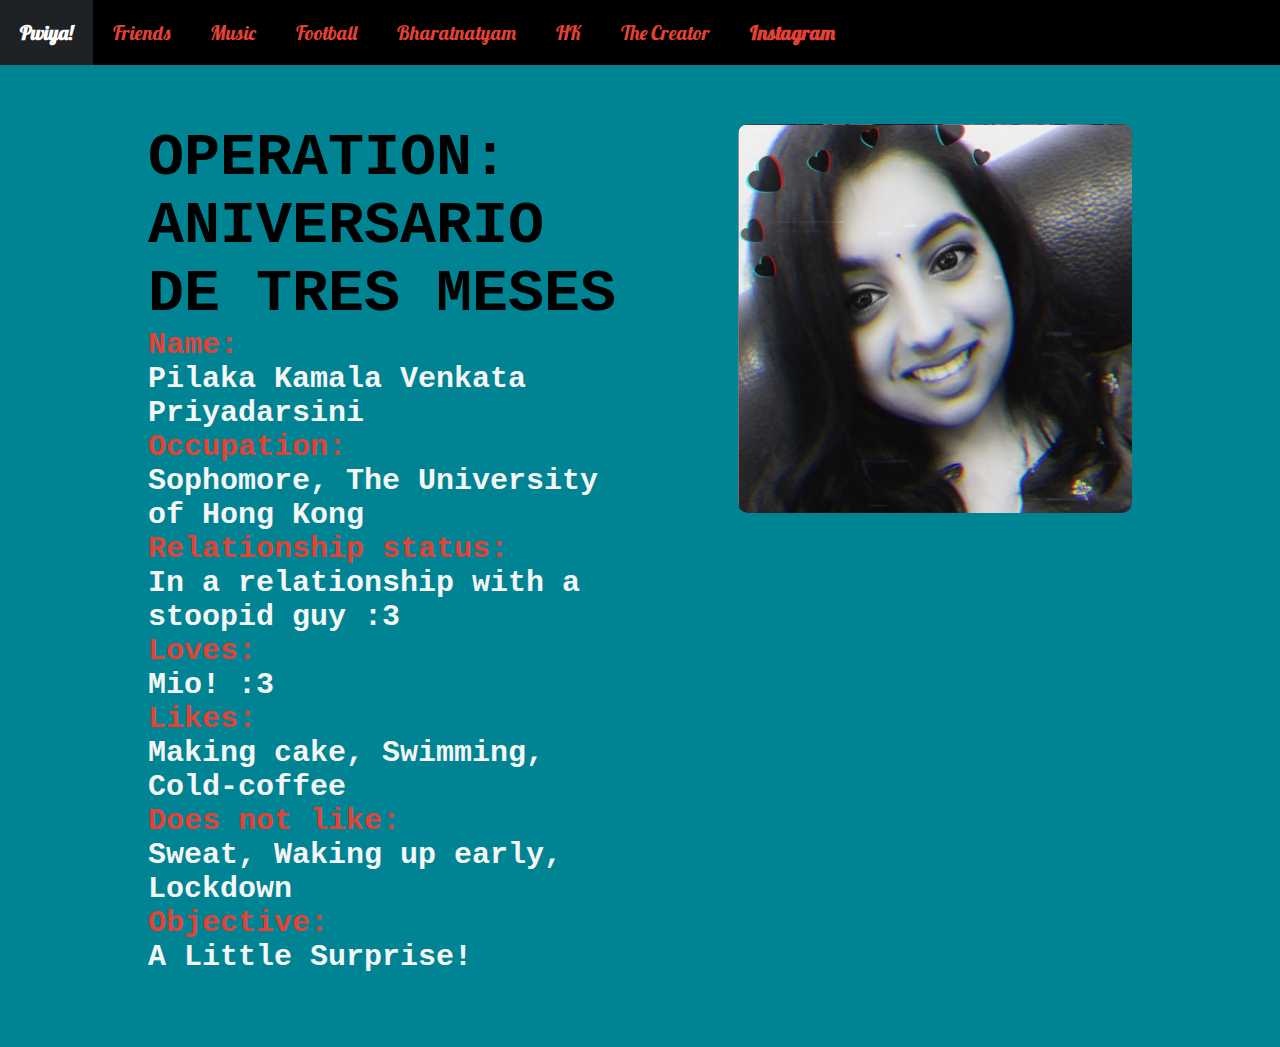
==== index.html @ 974d8686 "CSS et al. , Index" ====
<!DOCTYPE html>
<html>

    <head>
        <link href="https://fonts.googleapis.com/css?family=Lobster" rel="stylesheet" type="text/css">
        <link href="https://fonts.googleapis.com/css2?family=Indie+Flower&display=swap" rel="stylesheet">
        <link rel="stylesheet" href="css/styles.css">
        <link rel="icon" href="public/heart.png">
        <title>Hi Pwiya!</title>
    </head>

    <body id="body">

        <div id="navbar"> 
            <a href ="index.html" title="It's a long name, but worth it ;)"><strong>Pwiya!</strong></a>
            <a href ="route/friends.html">Friends</a>
            <a href ="route/music.html">Music</a>
            <a href="route/football.html">Football</a>
            <a href ="route/dance.html">Bharatnatyam</a>
            <a href ="route/hk.html">HK</a>
            <a href="route/mio.html">The Creator</a>
            <a href ="https://www.instagram.com/pvk_priya/" target="blank"><strong>Instagram</strong></a>
        </div>

        <div class="mio" style="top:40px;">
            <img src="public/pwi-pwi.png">
            <div class="intro">
                <h1 style="color:black;">OPERATION: ANIVERSARIO DE TRES MESES</h1>
                <h2 style="font-size:30px;"><div style="color:var(--secondary-color);">Name:</div> Pilaka Kamala Venkata Priyadarsini<br><div style="color:var(--secondary-color);">Occupation:</div> Sophomore, The University of Hong Kong<br><div style="color:var(--secondary-color);">Relationship status:</div> In a relationship with a stoopid guy :3<br><div style="color:var(--secondary-color);">Loves:</div> Mio! :3<br><div style="color:var(--secondary-color);">Likes:</div> Making cake, Swimming, Cold-coffee<br><div style="color:var(--secondary-color);">Does not like:</div>Sweat, Waking up early, Lockdown<br><div style="color:var(--secondary-color);">Objective:</div>A Little Surprise!</h2>
                
            </div>
            
        </div>


    </body>



</html>
---- css/styles.css ----
* { padding: 0; margin: 0;}


:root {
   --primary-color:        #008493;
   --secondary-color:          #e34234;
   --dark-color:           #171819;
   --about-bg-color:       #f9f9f9;

   --gray-color:           #909090;
   --link-color:           #404040;
   --p-color:              #666262;

   --base-font-family:     'Plain', sans-serif;
   --font-weight-bold:     bold;
   --font-weight-normal:   normal;
   --font-weight-light:    300;
   --font-weight-thin:     100;

   --h1-font-size:         48px;
   --h2-font-size:         36px;
   --h3-font-size:         28px;
   --h4-font-size:         24px;
   --h5-font-size:         22px;
   --h6-font-size:         22px;
   --p-font-size:          18px;
   --base-font-size:       16px;
   --menu-font-size:       14px;

   --border-radius-large:  100%;
   --border-radius-small:  2px;
}

html,body {
    margin: 0; 
    background-color: var(--primary-color);
   }

#navbar { 
   position: fixed;
   top: 0;
   width: 100%;
   border: 0;
   margin: 0;
   background-color: black;
   overflow: hidden;
   z-index:2;
   }

#navbar a {
   float: left;
   text-align: center;
   text-decoration: none;
   font-family: Lobster;
   font-size: 20px;
   padding: 1em 1em 1em 1em; 
   color: var(--secondary-color);
   }

#navbar a:hover { 
   background-color: #1f2225;
   color: white;
   }

#description {
   position: relative;
   font-family: Arial;
   font-size: 40px;
   color:white;
   line-height: 60px;
   margin:100px 20px 50px 20px;
   font-weight: 800;
}
#intro {
   position:relative;
   top: 5px;
   height: 30px;
   border: 0;
   margin: 0;
   background-color: var(--primary-color);
   background-size: cover;
   background-repeat: no-repeat;
   background-attachment: fixed;
}


#firstpic {
   position:relative;
   top: 50px;
   height: 600px;
   border: 0;
   margin: 0;
   background-size: cover;
   background-repeat: no-repeat;
   background-attachment: fixed;
}

#imgdsc {
   position: relative;
   float:bottom;
   font-family: Arial;
   font-size: 50px;
   color:white;
   line-height: 60px;
   margin:100px 20px 50px 20px;
   font-weight: 800;
}


#container{
   display: inline-block;
   text-align:center;
   padding-right:100px;
   padding-left:100px;
   padding-top: 40px;
   padding-bottom: 40px;
}

#sticky{
   display: inline-block;
   width: 400px;
   height: 500px;
   background-color:yellow;
   box-shadow: 5px 5px;
}

#sticky img{
   padding: 10px;
   width: 380px;
   height: 380px;
}

#sticky .note{
   text-align: center;
   font-family: Indie Flower;
   font-size: 15px;
   color:black;
   font-weight: 600;
   padding: 10px;
}

#basicimage{
   display: inline-block;
   text-align: center;
   height: 400px;
   width: 400px;
   box-shadow: 5px 5px;
   margin: 0 50px 0 0;
}

#container2{
   display: inline-block;
   text-align:center;
   padding-right:20px;
   padding-left:20px;
   padding-top: 20px;
   padding-bottom: 20px;
}

#sticky2{
   display: inline-block;
   width: 300px;
   height: 350px;
   background-color:yellow;
   box-shadow: 5px 5px;
}

#sticky2 img{
   padding: 10px;
   width: 280px;
   height: 280px;
}

#sticky2 .note{
   text-align: center;
   font-family: Indie Flower;
   font-size: 15px;
   color:black;
   font-weight: 600;
   padding: 10px;
}

#trio{
   display:inline-block;
   widows: 33.3em;;
   margin:0;
   height: 400px;
   margin:-120px 0px 0px 0px;
}

#genre{
   display: inline-block;
   text-align:center;
   background-position: center;
   background-repeat: no-repeat;
   background-size: cover;
}

#album{
   display: inline-block;
   width: 320px;
   height: 360px;
   background-color:rgba(255,255,255,0.5);;
   opacity: 0.9;
   box-shadow: 5px 5px;
   margin:50px;
   border-radius:10px;
}

#album:hover{
   opacity: 1;
}

#album a img{
   padding: 10px 10px 0px 10px;
   width: 300px;
   height: 300px;
}

#album a .note{
   text-align: center;
   font-family: Balsamiq Sans;
   font-size: 20px;
   color:black;
   font-weight: 600;
   padding: 10px;
}

.pichk {
   height: 850px;
   background-position: center;
   background-repeat: no-repeat;
   background-size: cover;
 }

 #descmusic{
   position: relative;
   font-family: Arial;
   font-size: 40px;
   color:white;
   line-height: 60px;
   padding-top:70px;
   padding-bottom: 40px;
   margin:20px 50px 20px;
   font-weight: 800;
}

.mio{
   position: relative;
   padding:20px;
   font-family: monospace;
   font-size: 30px;
   font-weight: 700;
   color: whitesmoke;
   display: inline-block;
   position: relative;
   height:100%;
   overflow: auto;
   margin:5% 10% 5% 10%;
}

.mio img{
   border-radius: 10px;
   width:40%;
   height:40%;
   float: right;
}

.intro {
   margin-right: 50%;
}

.desci{
   color: var(--primary-color);
   background-color: black;
   display: inline-block;
   position: relative;
   height:100%;
   overflow: auto;
   padding:20px;
   font-family: monospace;
   font-size: 30px;
   font-weight: 700;
}
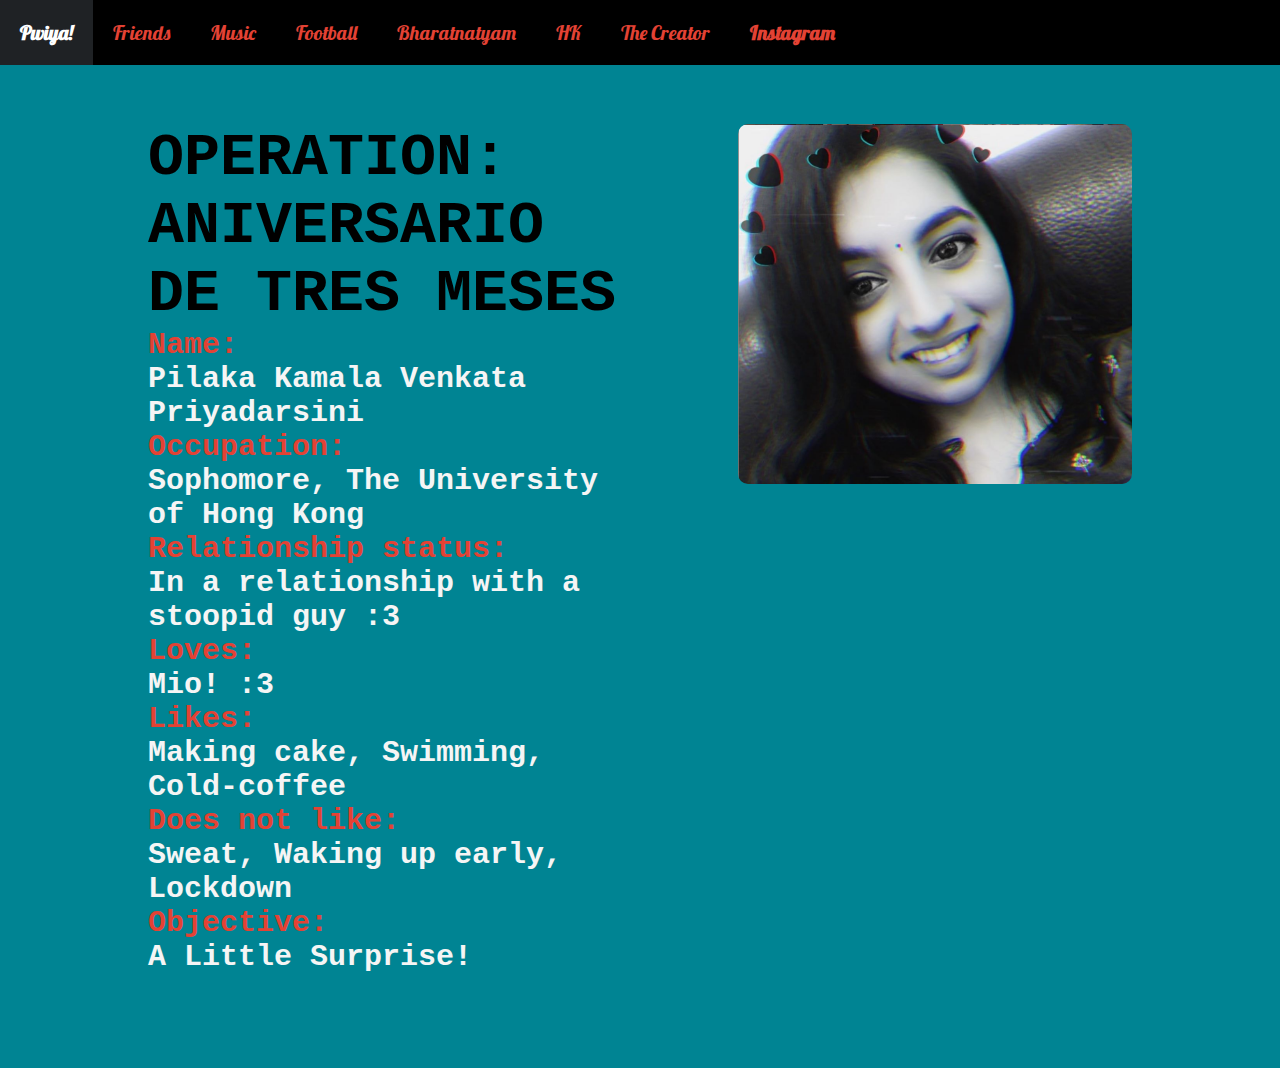
==== commit d56abe19: "Index" ====
--- a/index.html
+++ b/index.html
@@ -1,4 +1,3 @@
-<!DOCTYPE html>
 <html>
 
     <head>
@@ -37,4 +36,4 @@
 
 
 
-</html>+</html>
